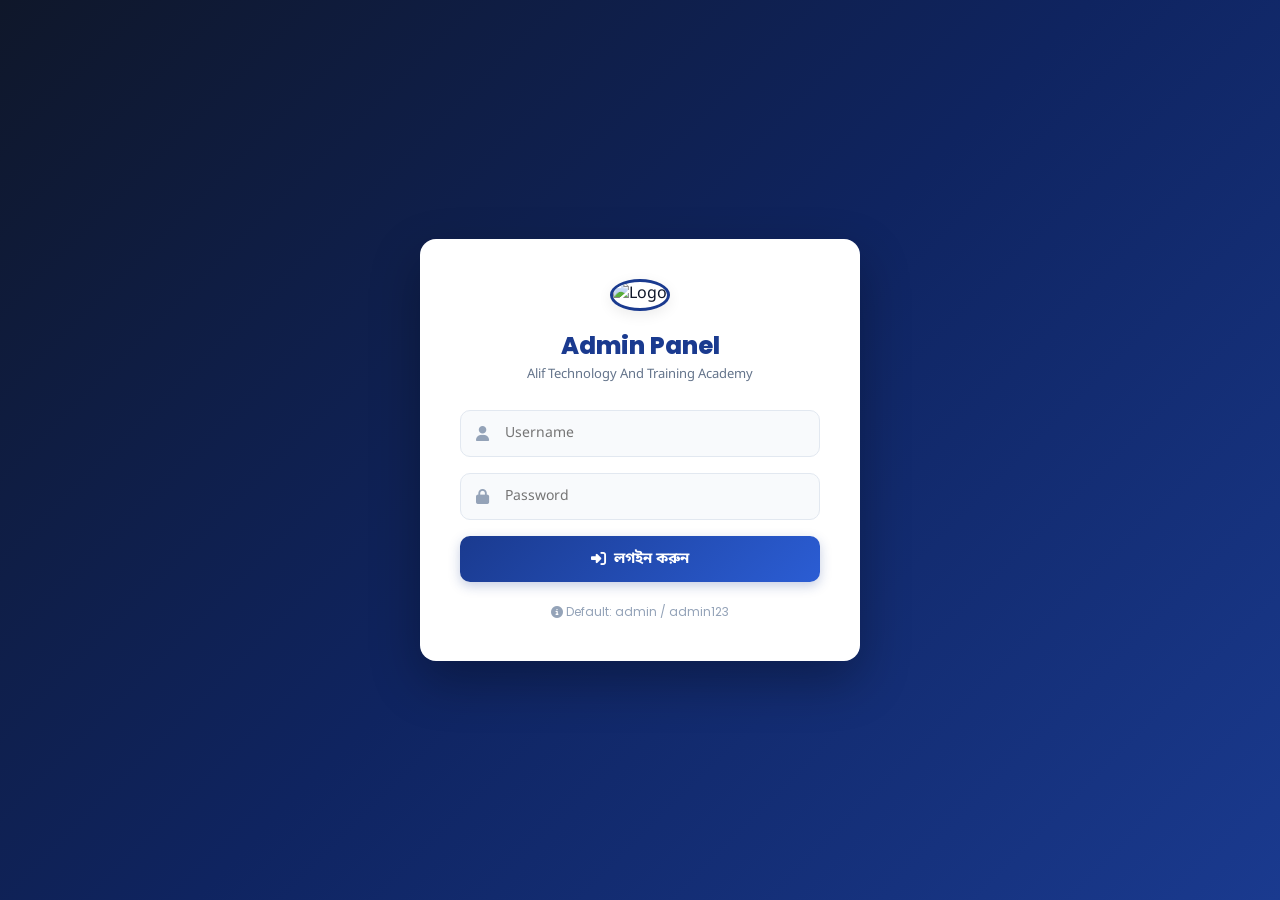
==== admin.html @ e9bf3e25 "Add files via upload" ====
<!DOCTYPE html>
<html lang="bn">
<head>
    <meta charset="UTF-8">
    <meta name="viewport" content="width=device-width, initial-scale=1.0">
    <title>Admin Panel | Alif Technology And Training Academy</title>
    <link rel="icon" href="images/logo.png" type="image/png">
    <link href="https://fonts.googleapis.com/css2?family=Noto+Sans+Bengali:wght@300;400;500;600;700;800&family=Poppins:wght@300;400;500;600;700;800;900&display=swap" rel="stylesheet">
    <link rel="stylesheet" href="https://cdnjs.cloudflare.com/ajax/libs/font-awesome/6.5.1/css/all.min.css">
    <link rel="stylesheet" href="admin.css">
</head>
<body>

    <!-- Login Screen -->
    <div class="login-screen" id="loginScreen">
        <div class="login-card">
            <div class="login-logo">
                <img src="images/logo.png" alt="Logo">
                <h1>Admin Panel</h1>
                <p>Alif Technology And Training Academy</p>
            </div>
            <form id="loginForm">
                <div class="login-field">
                    <i class="fas fa-user"></i>
                    <input type="text" id="loginUsername" placeholder="Username" required>
                </div>
                <div class="login-field">
                    <i class="fas fa-lock"></i>
                    <input type="password" id="loginPassword" placeholder="Password" required>
                </div>
                <div class="login-error" id="loginError">
                    <i class="fas fa-exclamation-circle"></i> ভুল ইউজারনেম অথবা পাসওয়ার্ড
                </div>
                <button type="submit" class="login-btn">
                    <i class="fas fa-sign-in-alt"></i> লগইন করুন
                </button>
            </form>
            <div class="login-hint">
                <i class="fas fa-info-circle"></i> Default: admin / admin123
            </div>
        </div>
    </div>

    <!-- Admin Dashboard -->
    <div class="admin-dashboard" id="adminDashboard" style="display:none;">

        <!-- Sidebar -->
        <aside class="sidebar" id="sidebar">
            <div class="sidebar-header">
                <img src="images/logo.png" alt="Logo">
                <div>
                    <h3>Admin Panel</h3>
                    <p>Alif Technology</p>
                </div>
                <button class="sidebar-close" id="sidebarClose"><i class="fas fa-times"></i></button>
            </div>
            <nav class="sidebar-nav">
                <a href="#" class="nav-item active" data-section="dashboard">
                    <i class="fas fa-tachometer-alt"></i> ড্যাশবোর্ড
                </a>
                <a href="#" class="nav-item" data-section="hero">
                    <i class="fas fa-home"></i> হিরো সেকশন
                </a>
                <a href="#" class="nav-item" data-section="announcement">
                    <i class="fas fa-bullhorn"></i> নোটিশ / ঘোষণা
                </a>
                <a href="#" class="nav-item" data-section="about">
                    <i class="fas fa-info-circle"></i> আমাদের সম্পর্কে
                </a>
                <a href="#" class="nav-item" data-section="courses">
                    <i class="fas fa-book"></i> কোর্স ম্যানেজমেন্ট
                </a>
                <a href="#" class="nav-item" data-section="features">
                    <i class="fas fa-star"></i> সুবিধাসমূহ
                </a>
                <a href="#" class="nav-item" data-section="contact">
                    <i class="fas fa-phone-alt"></i> যোগাযোগ তথ্য
                </a>
                <a href="#" class="nav-item" data-section="submissions">
                    <i class="fas fa-envelope-open-text"></i> আবেদনসমূহ
                </a>
                <a href="#" class="nav-item" data-section="settings">
                    <i class="fas fa-cog"></i> সেটিংস
                </a>
            </nav>
            <div class="sidebar-footer">
                <a href="index.html" target="_blank" class="view-site-btn">
                    <i class="fas fa-external-link-alt"></i> ওয়েবসাইট দেখুন
                </a>
            </div>
        </aside>

        <!-- Main Content -->
        <main class="main-content">
            <!-- Top Bar -->
            <header class="admin-topbar">
                <button class="menu-toggle" id="menuToggle"><i class="fas fa-bars"></i></button>
                <div class="topbar-title" id="topbarTitle">
                    <h2><i class="fas fa-tachometer-alt"></i> ড্যাশবোর্ড</h2>
                </div>
                <div class="topbar-actions">
                    <span class="admin-name"><i class="fas fa-user-shield"></i> Admin</span>
                    <button class="logout-btn" id="logoutBtn">
                        <i class="fas fa-sign-out-alt"></i> লগআউট
                    </button>
                </div>
            </header>

            <!-- Content Area -->
            <div class="content-area">

                <!-- ==================== DASHBOARD ==================== -->
                <div class="admin-section active" id="sec-dashboard">
                    <div class="stats-grid">
                        <div class="stat-card stat-blue">
                            <div class="stat-icon"><i class="fas fa-book-open"></i></div>
                            <div class="stat-info">
                                <h3 id="totalCourses">8</h3>
                                <p>মোট কোর্স</p>
                            </div>
                        </div>
                        <div class="stat-card stat-red">
                            <div class="stat-icon"><i class="fas fa-envelope"></i></div>
                            <div class="stat-info">
                                <h3 id="totalSubmissions">0</h3>
                                <p>আবেদন</p>
                            </div>
                        </div>
                        <div class="stat-card stat-green">
                            <div class="stat-icon"><i class="fas fa-star"></i></div>
                            <div class="stat-info">
                                <h3 id="totalFeatures">8</h3>
                                <p>সুবিধা</p>
                            </div>
                        </div>
                        <div class="stat-card stat-yellow">
                            <div class="stat-icon"><i class="fas fa-eye"></i></div>
                            <div class="stat-info">
                                <h3 id="totalVisits">--</h3>
                                <p>ভিজিটর</p>
                            </div>
                        </div>
                    </div>

                    <div class="dashboard-grid">
                        <div class="dash-card">
                            <h3><i class="fas fa-clock"></i> সাম্প্রতিক আবেদন</h3>
                            <div id="recentSubmissions" class="recent-list">
                                <p class="empty-state"><i class="fas fa-inbox"></i> কোনো আবেদন নেই</p>
                            </div>
                        </div>
                        <div class="dash-card">
                            <h3><i class="fas fa-link"></i> দ্রুত লিংক</h3>
                            <div class="quick-links">
                                <a href="#" class="quick-link" data-goto="hero"><i class="fas fa-edit"></i> হিরো এডিট</a>
                                <a href="#" class="quick-link" data-goto="courses"><i class="fas fa-plus-circle"></i> কোর্স যোগ</a>
                                <a href="#" class="quick-link" data-goto="contact"><i class="fas fa-phone"></i> যোগাযোগ আপডেট</a>
                                <a href="#" class="quick-link" data-goto="announcement"><i class="fas fa-bullhorn"></i> নোটিশ আপডেট</a>
                                <a href="index.html" target="_blank" class="quick-link"><i class="fas fa-globe"></i> ওয়েবসাইট দেখুন</a>
                                <a href="#" class="quick-link" data-goto="settings"><i class="fas fa-cog"></i> সেটিংস</a>
                            </div>
                        </div>
                    </div>
                </div>

                <!-- ==================== HERO SECTION ==================== -->
                <div class="admin-section" id="sec-hero">
                    <div class="form-card">
                        <h3><i class="fas fa-home"></i> হিরো সেকশন এডিট করুন</h3>
                        <form id="heroForm" class="admin-form">
                            <div class="form-row">
                                <div class="form-group">
                                    <label>ব্যাজ টেক্সট (Badge)</label>
                                    <input type="text" id="heroBadge" value="NSDA অনুমোদিত | STP-NAR-004882">
                                </div>
                            </div>
                            <div class="form-row">
                                <div class="form-group">
                                    <label>শিরোনাম লাইন ১ (বড়)</label>
                                    <input type="text" id="heroTitle1" value="আলিফ টেকনোলজি">
                                </div>
                                <div class="form-group">
                                    <label>শিরোনাম লাইন ২</label>
                                    <input type="text" id="heroTitle2" value="এন্ড ট্রেনিং একাডেমী">
                                </div>
                            </div>
                            <div class="form-row">
                                <div class="form-group">
                                    <label>সাব-টাইটেল (স্লোগান)</label>
                                    <input type="text" id="heroSubtitle" value="দক্ষতা অর্জন করুন, গড়ুন উজ্জ্বল ভবিষ্যৎ">
                                </div>
                            </div>
                            <div class="form-row">
                                <div class="form-group full">
                                    <label>বিবরণ</label>
                                    <textarea id="heroDesc" rows="3">প্রধানমন্ত্রীর কার্যালয় কর্তৃক অনুমোদিত জাতীয় দক্ষতা উন্নয়ন কর্তৃপক্ষ (NSDA) এর আওতায় সম্পূর্ণ বিনামূল্যে কম্পিউটার প্রশিক্ষণ</textarea>
                                </div>
                            </div>
                            <h4 class="form-section-title"><i class="fas fa-chart-bar"></i> পরিসংখ্যান</h4>
                            <div class="form-row four-col">
                                <div class="form-group">
                                    <label>শিক্ষার্থী সংখ্যা</label>
                                    <input type="number" id="statStudents" value="500">
                                </div>
                                <div class="form-group">
                                    <label>কোর্স সংখ্যা</label>
                                    <input type="number" id="statCourses" value="10">
                                </div>
                                <div class="form-group">
                                    <label>প্রশিক্ষক সংখ্যা</label>
                                    <input type="number" id="statTrainers" value="15">
                                </div>
                                <div class="form-group">
                                    <label>সফলতার হার (%)</label>
                                    <input type="number" id="statSuccess" value="95">
                                </div>
                            </div>
                            <div class="form-actions">
                                <button type="submit" class="btn-save"><i class="fas fa-save"></i> সেভ করুন</button>
                                <button type="button" class="btn-reset" onclick="resetSection('hero')"><i class="fas fa-undo"></i> রিসেট</button>
                            </div>
                        </form>
                    </div>
                </div>

                <!-- ==================== ANNOUNCEMENT ==================== -->
                <div class="admin-section" id="sec-announcement">
                    <div class="form-card">
                        <h3><i class="fas fa-bullhorn"></i> নোটিশ / স্ক্রলিং ঘোষণা</h3>
                        <form id="announcementForm" class="admin-form">
                            <div class="form-row">
                                <div class="form-group full">
                                    <label>ঘোষণা টেক্সট (মার্কি)</label>
                                    <textarea id="announcementText" rows="4">🎓 সম্পূর্ণ ফ্রি প্রশিক্ষণে ভর্তি চলছে! | 📞 যোগাযোগ: ০১৯৬০০০৩১০২ | 🏆 NSDA সনদপত্র প্রদান | 💰 প্রশিক্ষণ শেষে ১১,৭০০/- টাকা বৃত্তি | 💼 চাকরির সুযোগ</textarea>
                                </div>
                            </div>
                            <div class="form-row">
                                <div class="form-group">
                                    <label>ঘোষণা চালু/বন্ধ</label>
                                    <label class="toggle-switch">
                                        <input type="checkbox" id="announcementEnabled" checked>
                                        <span class="toggle-slider"></span>
                                        <span class="toggle-label">চালু</span>
                                    </label>
                                </div>
                            </div>
                            <div class="form-actions">
                                <button type="submit" class="btn-save"><i class="fas fa-save"></i> সেভ করুন</button>
                                <button type="button" class="btn-reset" onclick="resetSection('announcement')"><i class="fas fa-undo"></i> রিসেট</button>
                            </div>
                        </form>
                    </div>
                </div>

                <!-- ==================== ABOUT ==================== -->
                <div class="admin-section" id="sec-about">
                    <div class="form-card">
                        <h3><i class="fas fa-info-circle"></i> আমাদের সম্পর্কে এডিট করুন</h3>
                        <form id="aboutForm" class="admin-form">
                            <div class="form-row">
                                <div class="form-group full">
                                    <label>সেকশন শিরোনাম</label>
                                    <input type="text" id="aboutTitle" value="রায়পুরা, নরসিংদীতে সেরা কম্পিউটার প্রশিক্ষণ কেন্দ্র">
                                </div>
                            </div>
                            <div class="form-row">
                                <div class="form-group full">
                                    <label>প্রথম প্যারাগ্রাফ</label>
                                    <textarea id="aboutPara1" rows="4">আলিফ টেকনোলজি এন্ড ট্রেনিং একাডেমী রায়পুরা, নরসিংদীতে অবস্থিত একটি সরকার অনুমোদিত কম্পিউটার প্রশিক্ষণ কেন্দ্র। আমরা ASSET (Accelerating and Strengthening Skills for Economic Transformation) প্রজেক্টের আওতায় বাংলাদেশ কম্পিউটার সমিতি (BCS) এর অধীনে সম্পূর্ণ বিনামূল্যে প্রশিক্ষণ প্রদান করি।</textarea>
                                </div>
                            </div>
                            <div class="form-row">
                                <div class="form-group full">
                                    <label>দ্বিতীয় প্যারাগ্রাফ</label>
                                    <textarea id="aboutPara2" rows="4">আমাদের লক্ষ্য হলো দক্ষ ও প্রশিক্ষিত জনশক্তি তৈরি করা যারা দেশে ও বিদেশে তথ্যপ্রযুক্তি খাতে অবদান রাখতে সক্ষম হবে। আমরা অভিজ্ঞ প্রশিক্ষকদের দ্বারা আধুনিক ল্যাবে হাতে-কলমে প্রশিক্ষণ প্রদান করি।</textarea>
                                </div>
                            </div>
                            <div class="form-actions">
                                <button type="submit" class="btn-save"><i class="fas fa-save"></i> সেভ করুন</button>
                                <button type="button" class="btn-reset" onclick="resetSection('about')"><i class="fas fa-undo"></i> রিসেট</button>
                            </div>
                        </form>
                    </div>
                </div>

                <!-- ==================== COURSES ==================== -->
                <div class="admin-section" id="sec-courses">
                    <div class="section-topbar">
                        <h3><i class="fas fa-book"></i> কোর্স ম্যানেজমেন্ট</h3>
                        <button class="btn-add" onclick="openCourseModal()"><i class="fas fa-plus"></i> নতুন কোর্স যোগ করুন</button>
                    </div>
                    <div class="courses-table-wrapper">
                        <table class="admin-table" id="coursesTable">
                            <thead>
                                <tr>
                                    <th>#</th>
                                    <th>কোর্সের নাম</th>
                                    <th>বাংলা নাম</th>
                                    <th>মেয়াদ</th>
                                    <th>আসন</th>
                                    <th>স্ট্যাটাস</th>
                                    <th>অ্যাকশন</th>
                                </tr>
                            </thead>
                            <tbody id="coursesTableBody">
                                <!-- Filled by JS -->
                            </tbody>
                        </table>
                    </div>

                    <!-- Course Modal -->
                    <div class="modal-overlay" id="courseModal">
                        <div class="modal">
                            <div class="modal-header">
                                <h3 id="courseModalTitle"><i class="fas fa-plus-circle"></i> নতুন কোর্স যোগ করুন</h3>
                                <button class="modal-close" onclick="closeCourseModal()"><i class="fas fa-times"></i></button>
                            </div>
                            <form id="courseForm" class="admin-form">
                                <input type="hidden" id="courseEditIndex" value="-1">
                                <div class="form-row">
                                    <div class="form-group">
                                        <label>কোর্সের নাম (English)</label>
                                        <input type="text" id="courseName" placeholder="e.g. Web Design" required>
                                    </div>
                                    <div class="form-group">
                                        <label>কোর্সের নাম (বাংলা)</label>
                                        <input type="text" id="courseNameBn" placeholder="e.g. ওয়েব ডিজাইন" required>
                                    </div>
                                </div>
                                <div class="form-row">
                                    <div class="form-group">
                                        <label>আইকন (FontAwesome class)</label>
                                        <input type="text" id="courseIcon" placeholder="e.g. fas fa-code" value="fas fa-laptop">
                                        <small>FontAwesome আইকন ক্লাস লিখুন</small>
                                    </div>
                                    <div class="form-group">
                                        <label>কোর্সের মেয়াদ</label>
                                        <input type="text" id="courseDuration" placeholder="e.g. ৩ মাস (৩৬০ ঘন্টা)" value="৩ মাস (৩৬০ ঘন্টা)">
                                    </div>
                                </div>
                                <div class="form-row">
                                    <div class="form-group">
                                        <label>আসন সংখ্যা</label>
                                        <input type="text" id="courseSeats" placeholder="e.g. ২৪ জন" value="২৪ জন">
                                    </div>
                                    <div class="form-group">
                                        <label>সনদপত্র</label>
                                        <input type="text" id="courseCert" placeholder="e.g. NSDA সনদপত্র" value="NSDA সনদপত্র">
                                    </div>
                                </div>
                                <div class="form-row">
                                    <div class="form-group">
                                        <label>বৃত্তি/ভাতা</label>
                                        <input type="text" id="courseStipend" placeholder="e.g. ১১,৭০০/- টাকা বৃত্তি" value="১১,৭০০/- টাকা বৃত্তি">
                                    </div>
                                    <div class="form-group">
                                        <label>টপিক ট্যাগ (কমা দিয়ে আলাদা)</label>
                                        <input type="text" id="courseTopics" placeholder="e.g. HTML, CSS, JavaScript">
                                    </div>
                                </div>
                                <div class="form-row">
                                    <div class="form-group">
                                        <label>স্ট্যাটাস</label>
                                        <select id="courseStatus">
                                            <option value="active">সক্রিয় (Active)</option>
                                            <option value="inactive">নিষ্ক্রিয় (Inactive)</option>
                                        </select>
                                    </div>
                                </div>
                                <div class="form-actions">
                                    <button type="submit" class="btn-save"><i class="fas fa-save"></i> সেভ করুন</button>
                                    <button type="button" class="btn-cancel" onclick="closeCourseModal()"><i class="fas fa-times"></i> বাতিল</button>
                                </div>
                            </form>
                        </div>
                    </div>
                </div>

                <!-- ==================== FEATURES ==================== -->
                <div class="admin-section" id="sec-features">
                    <div class="section-topbar">
                        <h3><i class="fas fa-star"></i> সুবিধাসমূহ ম্যানেজমেন্ট</h3>
                        <button class="btn-add" onclick="openFeatureModal()"><i class="fas fa-plus"></i> নতুন সুবিধা যোগ</button>
                    </div>
                    <div class="features-admin-grid" id="featuresAdminGrid">
                        <!-- Filled by JS -->
                    </div>

                    <!-- Feature Modal -->
                    <div class="modal-overlay" id="featureModal">
                        <div class="modal">
                            <div class="modal-header">
                                <h3 id="featureModalTitle"><i class="fas fa-plus-circle"></i> নতুন সুবিধা যোগ করুন</h3>
                                <button class="modal-close" onclick="closeFeatureModal()"><i class="fas fa-times"></i></button>
                            </div>
                            <form id="featureForm" class="admin-form">
                                <input type="hidden" id="featureEditIndex" value="-1">
                                <div class="form-row">
                                    <div class="form-group">
                                        <label>আইকন (FontAwesome class)</label>
                                        <input type="text" id="featureIcon" placeholder="e.g. fas fa-user-tie" required>
                                    </div>
                                    <div class="form-group">
                                        <label>শিরোনাম</label>
                                        <input type="text" id="featureTitle" placeholder="e.g. অভিজ্ঞ প্রশিক্ষক" required>
                                    </div>
                                </div>
                                <div class="form-row">
                                    <div class="form-group full">
                                        <label>বিবরণ</label>
                                        <textarea id="featureDesc" rows="3" required placeholder="সুবিধার বিবরণ লিখুন..."></textarea>
                                    </div>
                                </div>
                                <div class="form-actions">
                                    <button type="submit" class="btn-save"><i class="fas fa-save"></i> সেভ করুন</button>
                                    <button type="button" class="btn-cancel" onclick="closeFeatureModal()"><i class="fas fa-times"></i> বাতিল</button>
                                </div>
                            </form>
                        </div>
                    </div>
                </div>

                <!-- ==================== CONTACT ==================== -->
                <div class="admin-section" id="sec-contact">
                    <div class="form-card">
                        <h3><i class="fas fa-phone-alt"></i> যোগাযোগ তথ্য আপডেট করুন</h3>
                        <form id="contactForm" class="admin-form">
                            <h4 class="form-section-title"><i class="fas fa-map-marker-alt"></i> ঠিকানা</h4>
                            <div class="form-row">
                                <div class="form-group full">
                                    <label>সম্পূর্ণ ঠিকানা</label>
                                    <textarea id="contactAddress" rows="3">মার্সেল শো-রুম এর ২য় তলা, শ্রীরামপুর রেলগেইট, রায়পুরা সদর রোড, রায়পুরা, নরসিংদী</textarea>
                                </div>
                            </div>

                            <h4 class="form-section-title"><i class="fas fa-phone"></i> ফোন নম্বর</h4>
                            <div class="form-row">
                                <div class="form-group">
                                    <label>ফোন ১</label>
                                    <input type="text" id="contactPhone1" value="০১৯৬০০০৩১০২">
                                </div>
                                <div class="form-group">
                                    <label>ফোন ২</label>
                                    <input type="text" id="contactPhone2" value="০১৭৯৬২৭৫৩৭২">
                                </div>
                            </div>

                            <h4 class="form-section-title"><i class="fas fa-envelope"></i> ইমেইল</h4>
                            <div class="form-row">
                                <div class="form-group">
                                    <label>ইমেইল ১</label>
                                    <input type="email" id="contactEmail1" value="info.aliftechnology.ta@gmail.com">
                                </div>
                                <div class="form-group">
                                    <label>ইমেইল ২</label>
                                    <input type="email" id="contactEmail2" value="a.technology.ta@gmail.com">
                                </div>
                            </div>

                            <h4 class="form-section-title"><i class="fas fa-clock"></i> কার্যদিবস</h4>
                            <div class="form-row">
                                <div class="form-group">
                                    <label>কার্যদিবস</label>
                                    <input type="text" id="contactDays" value="শনিবার - বৃহস্পতিবার">
                                </div>
                                <div class="form-group">
                                    <label>সময়</label>
                                    <input type="text" id="contactHours" value="সকাল ৯:০০ - রাত ৯:০০">
                                </div>
                                <div class="form-group">
                                    <label>ছুটির দিন</label>
                                    <input type="text" id="contactOff" value="শুক্রবার বন্ধ">
                                </div>
                            </div>

                            <h4 class="form-section-title"><i class="fab fa-whatsapp"></i> সোশ্যাল মিডিয়া</h4>
                            <div class="form-row">
                                <div class="form-group">
                                    <label>WhatsApp নম্বর</label>
                                    <input type="text" id="contactWhatsapp" value="8801960003102">
                                </div>
                                <div class="form-group">
                                    <label>Facebook পেজ URL</label>
                                    <input type="url" id="contactFacebook" value="https://facebook.com" placeholder="https://facebook.com/yourpage">
                                </div>
                                <div class="form-group">
                                    <label>YouTube URL</label>
                                    <input type="url" id="contactYoutube" value="https://youtube.com" placeholder="https://youtube.com/yourchannel">
                                </div>
                            </div>

                            <div class="form-actions">
                                <button type="submit" class="btn-save"><i class="fas fa-save"></i> সেভ করুন</button>
                                <button type="button" class="btn-reset" onclick="resetSection('contact')"><i class="fas fa-undo"></i> রিসেট</button>
                            </div>
                        </form>
                    </div>
                </div>

                <!-- ==================== SUBMISSIONS ==================== -->
                <div class="admin-section" id="sec-submissions">
                    <div class="section-topbar">
                        <h3><i class="fas fa-envelope-open-text"></i> ভর্তির আবেদনসমূহ</h3>
                        <button class="btn-danger" onclick="clearSubmissions()"><i class="fas fa-trash"></i> সব মুছুন</button>
                    </div>
                    <div class="courses-table-wrapper">
                        <table class="admin-table" id="submissionsTable">
                            <thead>
                                <tr>
                                    <th>#</th>
                                    <th>নাম</th>
                                    <th>মোবাইল</th>
                                    <th>ইমেইল</th>
                                    <th>কোর্স</th>
                                    <th>তারিখ</th>
                                    <th>অ্যাকশন</th>
                                </tr>
                            </thead>
                            <tbody id="submissionsTableBody">
                                <!-- Filled by JS -->
                            </tbody>
                        </table>
                    </div>
                </div>

                <!-- ==================== SETTINGS ==================== -->
                <div class="admin-section" id="sec-settings">
                    <div class="form-card">
                        <h3><i class="fas fa-cog"></i> সেটিংস</h3>
                        <form id="settingsForm" class="admin-form">
                            <h4 class="form-section-title"><i class="fas fa-key"></i> পাসওয়ার্ড পরিবর্তন</h4>
                            <div class="form-row">
                                <div class="form-group">
                                    <label>বর্তমান পাসওয়ার্ড</label>
                                    <input type="password" id="currentPassword" placeholder="বর্তমান পাসওয়ার্ড">
                                </div>
                                <div class="form-group">
                                    <label>নতুন পাসওয়ার্ড</label>
                                    <input type="password" id="newPassword" placeholder="নতুন পাসওয়ার্ড">
                                </div>
                                <div class="form-group">
                                    <label>নতুন পাসওয়ার্ড নিশ্চিত করুন</label>
                                    <input type="password" id="confirmPassword" placeholder="আবার নতুন পাসওয়ার্ড">
                                </div>
                            </div>
                            <div class="form-actions">
                                <button type="submit" class="btn-save"><i class="fas fa-save"></i> পাসওয়ার্ড পরিবর্তন করুন</button>
                            </div>
                        </form>
                    </div>
                    <div class="form-card" style="margin-top: 24px;">
                        <h3><i class="fas fa-database"></i> ডাটা ও ওয়েবসাইট ডাউনলোড</h3>
                        <div class="data-actions">
                            <a href="alif-technology-website.zip" download="alif-technology-website.zip" class="btn-save" style="text-decoration:none;">
                                <i class="fas fa-file-archive"></i> সম্পূর্ণ ওয়েবসাইট ডাউনলোড (ZIP)
                            </a>
                            <button class="btn-export" onclick="exportData()"><i class="fas fa-download"></i> সব ডাটা এক্সপোর্ট (JSON)</button>
                            <label class="btn-import">
                                <i class="fas fa-upload"></i> ডাটা ইমপোর্ট (JSON)
                                <input type="file" id="importFile" accept=".json" style="display:none;" onchange="importData(event)">
                            </label>
                            <button class="btn-danger" onclick="resetAllData()"><i class="fas fa-exclamation-triangle"></i> সব ডাটা রিসেট করুন</button>
                        </div>
                    </div>
                </div>

            </div><!-- /content-area -->
        </main>
    </div><!-- /admin-dashboard -->

    <!-- Toast Notification -->
    <div class="toast" id="toast">
        <i class="fas fa-check-circle"></i>
        <span id="toastMessage">সফলভাবে সেভ হয়েছে!</span>
    </div>

    <script src="admin.js"></script>
</body>
</html>
---- admin.css ----
/* =============================================
   Admin Panel Stylesheet
   Alif Technology And Training Academy
   ============================================= */

:root {
    --primary: #1a3a8f;
    --primary-dark: #0f2460;
    --primary-light: #2b5dd4;
    --secondary: #e31937;
    --secondary-dark: #b81430;
    --accent: #f7c948;
    --bg-dark: #0f172a;
    --bg-sidebar: #1e293b;
    --bg-main: #f1f5f9;
    --bg-card: #ffffff;
    --text-dark: #0f172a;
    --text-muted: #64748b;
    --text-light: #94a3b8;
    --text-white: #ffffff;
    --border-color: #e2e8f0;
    --success: #10b981;
    --warning: #f59e0b;
    --danger: #ef4444;
    --info: #0284c7;
    --radius-sm: 6px;
    --radius-md: 10px;
    --radius-lg: 16px;
    --shadow-sm: 0 1px 3px rgba(0,0,0,0.06);
    --shadow-md: 0 4px 14px rgba(0,0,0,0.08);
    --shadow-lg: 0 10px 30px rgba(0,0,0,0.12);
    --font-bn: 'Noto Sans Bengali', sans-serif;
    --font-en: 'Poppins', sans-serif;
    --transition: all 0.25s cubic-bezier(0.4, 0, 0.2, 1);
}

*, *::before, *::after {
    box-sizing: border-box;
    margin: 0;
    padding: 0;
}

body {
    font-family: var(--font-bn);
    background: var(--bg-main);
    color: var(--text-dark);
    min-height: 100vh;
    line-height: 1.6;
}

a {
    text-decoration: none;
    color: inherit;
}

button, input, select, textarea {
    font-family: inherit;
}

/* ==================== LOGIN SCREEN ==================== */
.login-screen {
    position: fixed;
    inset: 0;
    background: linear-gradient(135deg, var(--bg-dark) 0%, var(--primary-dark) 50%, var(--primary) 100%);
    display: flex;
    align-items: center;
    justify-content: center;
    padding: 20px;
    z-index: 10000;
}

.login-card {
    background: var(--bg-card);
    width: 100%;
    max-width: 440px;
    border-radius: var(--radius-lg);
    box-shadow: 0 20px 50px rgba(0,0,0,0.3);
    padding: 40px;
    text-align: center;
    animation: loginFadeIn 0.5s ease-out;
}

@keyframes loginFadeIn {
    from { opacity: 0; transform: translateY(20px); }
    to { opacity: 1; transform: translateY(0); }
}

.login-logo img {
    width: 76px;
    height: 76px;
    border-radius: 50%;
    margin: 0 auto 16px;
    border: 3px solid var(--primary);
    box-shadow: var(--shadow-md);
}

.login-logo h1 {
    font-family: var(--font-en);
    font-size: 24px;
    font-weight: 800;
    color: var(--primary);
}

.login-logo p {
    font-size: 13px;
    color: var(--text-muted);
    margin-bottom: 24px;
}

.login-field {
    position: relative;
    margin-bottom: 16px;
}

.login-field i {
    position: absolute;
    left: 16px;
    top: 50%;
    transform: translateY(-50%);
    color: var(--text-light);
    font-size: 15px;
}

.login-field input {
    width: 100%;
    padding: 13px 16px 13px 44px;
    border: 1.5px solid var(--border-color);
    border-radius: var(--radius-md);
    font-size: 14px;
    outline: none;
    transition: var(--transition);
    background: #f8fafc;
}

.login-field input:focus {
    border-color: var(--primary);
    background: #ffffff;
    box-shadow: 0 0 0 3px rgba(26,58,143,0.12);
}

.login-error {
    display: none;
    background: #fef2f2;
    border: 1px solid #fecaca;
    color: var(--danger);
    font-size: 13px;
    padding: 10px;
    border-radius: var(--radius-sm);
    margin-bottom: 16px;
}

.login-error.show {
    display: block;
}

.login-btn {
    width: 100%;
    padding: 13px;
    background: linear-gradient(135deg, var(--primary), var(--primary-light));
    color: #fff;
    border: none;
    border-radius: var(--radius-md);
    font-size: 15px;
    font-weight: 700;
    cursor: pointer;
    transition: var(--transition);
    display: flex;
    align-items: center;
    justify-content: center;
    gap: 8px;
    box-shadow: 0 4px 12px rgba(26,58,143,0.25);
}

.login-btn:hover {
    transform: translateY(-2px);
    box-shadow: 0 6px 18px rgba(26,58,143,0.35);
}

.login-hint {
    margin-top: 20px;
    font-size: 12px;
    color: var(--text-light);
    font-family: var(--font-en);
}

/* ==================== ADMIN LAYOUT ==================== */
.admin-dashboard {
    display: flex;
    min-height: 100vh;
}

/* Sidebar */
.sidebar {
    width: 270px;
    background: var(--bg-sidebar);
    color: var(--text-white);
    display: flex;
    flex-direction: column;
    position: fixed;
    top: 0;
    bottom: 0;
    left: 0;
    z-index: 999;
    transition: var(--transition);
}

.sidebar-header {
    display: flex;
    align-items: center;
    gap: 12px;
    padding: 20px;
    border-bottom: 1px solid rgba(255,255,255,0.08);
}

.sidebar-header img {
    width: 44px;
    height: 44px;
    border-radius: 50%;
}

.sidebar-header h3 {
    font-family: var(--font-en);
    font-size: 16px;
    font-weight: 700;
    color: #fff;
}

.sidebar-header p {
    font-size: 11px;
    color: var(--text-light);
}

.sidebar-close {
    display: none;
    margin-left: auto;
    background: none;
    border: none;
    color: #fff;
    font-size: 18px;
    cursor: pointer;
}

.sidebar-nav {
    flex: 1;
    padding: 16px 10px;
    overflow-y: auto;
}

.nav-item {
    display: flex;
    align-items: center;
    gap: 12px;
    padding: 11px 16px;
    color: #cbd5e1;
    font-size: 14px;
    font-weight: 500;
    border-radius: var(--radius-md);
    margin-bottom: 4px;
    transition: var(--transition);
    cursor: pointer;
}

.nav-item i {
    font-size: 15px;
    width: 20px;
    text-align: center;
    color: #94a3b8;
}

.nav-item:hover {
    background: rgba(255,255,255,0.06);
    color: #fff;
}

.nav-item.active {
    background: var(--primary);
    color: #fff;
}

.nav-item.active i {
    color: var(--accent);
}

.sidebar-footer {
    padding: 16px;
    border-top: 1px solid rgba(255,255,255,0.08);
}

.view-site-btn {
    display: flex;
    align-items: center;
    justify-content: center;
    gap: 8px;
    padding: 10px;
    background: rgba(255,255,255,0.08);
    color: #fff;
    border-radius: var(--radius-md);
    font-size: 13px;
    font-weight: 600;
    transition: var(--transition);
}

.view-site-btn:hover {
    background: rgba(255,255,255,0.15);
    color: var(--accent);
}

/* Main Content */
.main-content {
    flex: 1;
    margin-left: 270px;
    display: flex;
    flex-direction: column;
    min-width: 0;
}

.admin-topbar {
    background: var(--bg-card);
    height: 64px;
    padding: 0 28px;
    display: flex;
    align-items: center;
    justify-content: space-between;
    border-bottom: 1px solid var(--border-color);
    position: sticky;
    top: 0;
    z-index: 99;
}

.menu-toggle {
    display: none;
    background: none;
    border: none;
    font-size: 20px;
    color: var(--text-dark);
    cursor: pointer;
    margin-right: 14px;
}

.topbar-title h2 {
    font-size: 18px;
    font-weight: 700;
    display: flex;
    align-items: center;
    gap: 10px;
    color: var(--text-dark);
}

.topbar-title h2 i {
    color: var(--primary);
}

.topbar-actions {
    display: flex;
    align-items: center;
    gap: 16px;
}

.admin-name {
    font-size: 13px;
    font-weight: 600;
    color: var(--text-muted);
    background: #f1f5f9;
    padding: 6px 14px;
    border-radius: 20px;
    display: flex;
    align-items: center;
    gap: 6px;
}

.logout-btn {
    background: #fee2e2;
    color: var(--danger);
    border: none;
    padding: 7px 16px;
    border-radius: var(--radius-sm);
    font-size: 13px;
    font-weight: 600;
    cursor: pointer;
    display: flex;
    align-items: center;
    gap: 6px;
    transition: var(--transition);
}

.logout-btn:hover {
    background: var(--danger);
    color: #fff;
}

/* Content Area */
.content-area {
    padding: 28px;
    flex: 1;
}

.admin-section {
    display: none;
    animation: fadeIn 0.3s ease;
}

.admin-section.active {
    display: block;
}

@keyframes fadeIn {
    from { opacity: 0; transform: translateY(8px); }
    to { opacity: 1; transform: translateY(0); }
}

/* ==================== DASHBOARD SECTION ==================== */
.stats-grid {
    display: grid;
    grid-template-columns: repeat(auto-fit, minmax(220px, 1fr));
    gap: 20px;
    margin-bottom: 28px;
}

.stat-card {
    background: var(--bg-card);
    border-radius: var(--radius-lg);
    padding: 22px;
    display: flex;
    align-items: center;
    gap: 18px;
    box-shadow: var(--shadow-sm);
    border: 1px solid var(--border-color);
}

.stat-icon {
    width: 56px;
    height: 56px;
    border-radius: var(--radius-md);
    display: flex;
    align-items: center;
    justify-content: center;
    font-size: 22px;
    color: #fff;
}

.stat-blue .stat-icon { background: linear-gradient(135deg, #2563eb, #1d4ed8); }
.stat-red .stat-icon { background: linear-gradient(135deg, #ef4444, #dc2626); }
.stat-green .stat-icon { background: linear-gradient(135deg, #10b981, #059669); }
.stat-yellow .stat-icon { background: linear-gradient(135deg, #f59e0b, #d97706); }

.stat-info h3 {
    font-family: var(--font-en);
    font-size: 26px;
    font-weight: 800;
    color: var(--text-dark);
    line-height: 1.1;
}

.stat-info p {
    font-size: 13px;
    color: var(--text-muted);
    font-weight: 500;
}

.dashboard-grid {
    display: grid;
    grid-template-columns: 2fr 1fr;
    gap: 24px;
}

.dash-card {
    background: var(--bg-card);
    border-radius: var(--radius-lg);
    padding: 24px;
    border: 1px solid var(--border-color);
    box-shadow: var(--shadow-sm);
}

.dash-card h3 {
    font-size: 16px;
    font-weight: 700;
    color: var(--text-dark);
    margin-bottom: 18px;
    display: flex;
    align-items: center;
    gap: 8px;
}

.recent-list {
    min-height: 180px;
}

.empty-state {
    text-align: center;
    color: var(--text-light);
    font-size: 14px;
    padding: 40px 10px;
}

.submission-item {
    padding: 12px 14px;
    border-bottom: 1px solid var(--border-color);
    display: flex;
    justify-content: space-between;
    align-items: center;
}

.submission-item:last-child {
    border-bottom: none;
}

.sub-meta strong {
    color: var(--text-dark);
    display: block;
    font-size: 14px;
}

.sub-meta span {
    font-size: 12px;
    color: var(--text-muted);
}

.sub-course {
    background: #e0e7ff;
    color: var(--primary);
    padding: 4px 10px;
    border-radius: 12px;
    font-size: 12px;
    font-weight: 600;
}

.quick-links {
    display: grid;
    grid-template-columns: 1fr 1fr;
    gap: 12px;
}

.quick-link {
    padding: 14px;
    background: #f8fafc;
    border: 1px solid var(--border-color);
    border-radius: var(--radius-md);
    font-size: 13px;
    font-weight: 600;
    color: var(--text-dark);
    display: flex;
    align-items: center;
    gap: 10px;
    transition: var(--transition);
}

.quick-link i {
    color: var(--primary);
    font-size: 15px;
}

.quick-link:hover {
    background: var(--primary);
    color: #fff;
    border-color: var(--primary);
}

.quick-link:hover i {
    color: var(--accent);
}

/* ==================== FORMS & CARDS ==================== */
.form-card {
    background: var(--bg-card);
    border-radius: var(--radius-lg);
    padding: 30px;
    border: 1px solid var(--border-color);
    box-shadow: var(--shadow-sm);
}

.form-card h3 {
    font-size: 18px;
    font-weight: 700;
    color: var(--text-dark);
    margin-bottom: 24px;
    display: flex;
    align-items: center;
    gap: 10px;
}

.form-card h3 i {
    color: var(--primary);
}

.form-section-title {
    font-size: 14px;
    font-weight: 700;
    color: var(--primary);
    margin: 22px 0 14px;
    padding-bottom: 8px;
    border-bottom: 1.5px solid var(--border-color);
    display: flex;
    align-items: center;
    gap: 8px;
}

.admin-form .form-row {
    display: grid;
    grid-template-columns: 1fr 1fr;
    gap: 18px;
    margin-bottom: 16px;
}

.admin-form .form-row.four-col {
    grid-template-columns: repeat(4, 1fr);
}

.admin-form .form-group.full {
    grid-column: 1 / -1;
}

.form-group {
    display: flex;
    flex-direction: column;
}

.form-group label {
    font-size: 13px;
    font-weight: 600;
    color: var(--text-dark);
    margin-bottom: 6px;
}

.form-group input,
.form-group select,
.form-group textarea {
    padding: 10px 14px;
    border: 1.5px solid var(--border-color);
    border-radius: var(--radius-sm);
    font-size: 14px;
    color: var(--text-dark);
    background: #f8fafc;
    transition: var(--transition);
    outline: none;
}

.form-group input:focus,
.form-group select:focus,
.form-group textarea:focus {
    border-color: var(--primary);
    background: #fff;
    box-shadow: 0 0 0 3px rgba(26,58,143,0.1);
}

.form-group small {
    font-size: 11px;
    color: var(--text-muted);
    margin-top: 4px;
}

/* Toggle Switch */
.toggle-switch {
    display: inline-flex;
    align-items: center;
    gap: 12px;
    cursor: pointer;
    user-select: none;
}

.toggle-switch input {
    display: none;
}

.toggle-slider {
    width: 48px;
    height: 26px;
    background: #cbd5e1;
    border-radius: 20px;
    position: relative;
    transition: var(--transition);
}

.toggle-slider::after {
    content: '';
    position: absolute;
    top: 3px;
    left: 3px;
    width: 20px;
    height: 20px;
    background: #fff;
    border-radius: 50%;
    transition: var(--transition);
    box-shadow: 0 2px 4px rgba(0,0,0,0.2);
}

.toggle-switch input:checked + .toggle-slider {
    background: var(--success);
}

.toggle-switch input:checked + .toggle-slider::after {
    transform: translateX(22px);
}

.toggle-label {
    font-size: 14px;
    font-weight: 600;
    color: var(--text-dark);
}

/* Buttons */
.form-actions {
    display: flex;
    gap: 12px;
    margin-top: 24px;
    padding-top: 20px;
    border-top: 1px solid var(--border-color);
}

.btn-save, .btn-add, .btn-reset, .btn-cancel, .btn-danger, .btn-export, .btn-import {
    padding: 10px 22px;
    border-radius: var(--radius-sm);
    font-size: 14px;
    font-weight: 600;
    cursor: pointer;
    border: none;
    display: inline-flex;
    align-items: center;
    gap: 8px;
    transition: var(--transition);
}

.btn-save {
    background: var(--primary);
    color: #fff;
}

.btn-save:hover {
    background: var(--primary-dark);
}

.btn-add {
    background: var(--success);
    color: #fff;
}

.btn-add:hover {
    background: #059669;
}

.btn-reset {
    background: #e2e8f0;
    color: var(--text-dark);
}

.btn-reset:hover {
    background: #cbd5e1;
}

.btn-cancel {
    background: #f1f5f9;
    color: var(--text-muted);
}

.btn-danger {
    background: var(--danger);
    color: #fff;
}

.btn-danger:hover {
    background: #dc2626;
}

.btn-export {
    background: var(--info);
    color: #fff;
}

.btn-export:hover {
    background: #0369a1;
}

.btn-import {
    background: #6366f1;
    color: #fff;
}

.btn-import:hover {
    background: #4f46e5;
}

.data-actions {
    display: flex;
    gap: 14px;
    flex-wrap: wrap;
}

/* ==================== TABLES ==================== */
.section-topbar {
    display: flex;
    justify-content: space-between;
    align-items: center;
    margin-bottom: 20px;
}

.section-topbar h3 {
    font-size: 18px;
    font-weight: 700;
    color: var(--text-dark);
    display: flex;
    align-items: center;
    gap: 10px;
}

.section-topbar h3 i {
    color: var(--primary);
}

.courses-table-wrapper {
    background: var(--bg-card);
    border-radius: var(--radius-lg);
    border: 1px solid var(--border-color);
    box-shadow: var(--shadow-sm);
    overflow-x: auto;
}

.admin-table {
    width: 100%;
    border-collapse: collapse;
    font-size: 13.5px;
    text-align: left;
}

.admin-table thead {
    background: #f8fafc;
    border-bottom: 1.5px solid var(--border-color);
}

.admin-table th {
    padding: 14px 18px;
    font-weight: 700;
    color: var(--text-dark);
    font-size: 13px;
}

.admin-table td {
    padding: 14px 18px;
    border-bottom: 1px solid var(--border-color);
    color: var(--text-dark);
}

.admin-table tr:last-child td {
    border-bottom: none;
}

.admin-table tr:hover {
    background: #f8fafc;
}

.badge-status {
    display: inline-block;
    padding: 3px 10px;
    border-radius: 12px;
    font-size: 12px;
    font-weight: 600;
}

.badge-active {
    background: #dcfce7;
    color: #15803d;
}

.badge-inactive {
    background: #fee2e2;
    color: #b91c1c;
}

.table-actions {
    display: flex;
    gap: 8px;
}

.btn-action {
    width: 32px;
    height: 32px;
    border-radius: var(--radius-sm);
    border: none;
    cursor: pointer;
    display: inline-flex;
    align-items: center;
    justify-content: center;
    font-size: 13px;
    transition: var(--transition);
}

.btn-edit {
    background: #e0e7ff;
    color: var(--primary);
}

.btn-edit:hover {
    background: var(--primary);
    color: #fff;
}

.btn-del {
    background: #fee2e2;
    color: var(--danger);
}

.btn-del:hover {
    background: var(--danger);
    color: #fff;
}

/* ==================== FEATURES ADMIN ==================== */
.features-admin-grid {
    display: grid;
    grid-template-columns: repeat(auto-fill, minmax(280px, 1fr));
    gap: 20px;
}

.feature-admin-card {
    background: var(--bg-card);
    border-radius: var(--radius-md);
    padding: 22px;
    border: 1px solid var(--border-color);
    box-shadow: var(--shadow-sm);
    display: flex;
    flex-direction: column;
    justify-content: space-between;
}

.feature-admin-header {
    display: flex;
    align-items: center;
    gap: 14px;
    margin-bottom: 12px;
}

.feature-admin-icon {
    width: 44px;
    height: 44px;
    background: #e0e7ff;
    color: var(--primary);
    border-radius: var(--radius-sm);
    display: flex;
    align-items: center;
    justify-content: center;
    font-size: 18px;
    flex-shrink: 0;
}

.feature-admin-card h4 {
    font-size: 15px;
    font-weight: 700;
    color: var(--text-dark);
}

.feature-admin-card p {
    font-size: 13px;
    color: var(--text-muted);
    line-height: 1.6;
    margin-bottom: 16px;
    flex: 1;
}

.feature-admin-actions {
    display: flex;
    justify-content: flex-end;
    gap: 8px;
    border-top: 1px solid var(--border-color);
    padding-top: 12px;
}

/* ==================== MODAL ==================== */
.modal-overlay {
    position: fixed;
    inset: 0;
    background: rgba(0,0,0,0.5);
    backdrop-filter: blur(4px);
    display: none;
    align-items: center;
    justify-content: center;
    z-index: 10000;
    padding: 20px;
}

.modal-overlay.show {
    display: flex;
}

.modal {
    background: var(--bg-card);
    width: 100%;
    max-width: 650px;
    max-height: 90vh;
    overflow-y: auto;
    border-radius: var(--radius-lg);
    box-shadow: 0 20px 60px rgba(0,0,0,0.25);
    padding: 30px;
    animation: modalScale 0.25s ease-out;
}

@keyframes modalScale {
    from { opacity: 0; transform: scale(0.95); }
    to { opacity: 1; transform: scale(1); }
}

.modal-header {
    display: flex;
    justify-content: space-between;
    align-items: center;
    margin-bottom: 22px;
    padding-bottom: 14px;
    border-bottom: 1.5px solid var(--border-color);
}

.modal-header h3 {
    font-size: 18px;
    font-weight: 700;
    color: var(--text-dark);
    display: flex;
    align-items: center;
    gap: 10px;
}

.modal-close {
    background: none;
    border: none;
    font-size: 20px;
    color: var(--text-muted);
    cursor: pointer;
    transition: var(--transition);
}

.modal-close:hover {
    color: var(--danger);
}

/* ==================== TOAST ==================== */
.toast {
    position: fixed;
    bottom: 30px;
    right: 30px;
    background: #0f172a;
    color: #fff;
    padding: 14px 22px;
    border-radius: var(--radius-md);
    box-shadow: 0 10px 30px rgba(0,0,0,0.25);
    display: flex;
    align-items: center;
    gap: 10px;
    font-size: 14px;
    font-weight: 600;
    z-index: 20000;
    transform: translateY(100px);
    opacity: 0;
    transition: var(--transition);
    pointer-events: none;
}

.toast.show {
    transform: translateY(0);
    opacity: 1;
}

.toast i {
    color: var(--success);
    font-size: 18px;
}

/* ==================== RESPONSIVE ==================== */
@media (max-width: 992px) {
    .sidebar {
        transform: translateX(-100%);
    }

    .sidebar.open {
        transform: translateX(0);
    }

    .sidebar-close {
        display: block;
    }

    .main-content {
        margin-left: 0;
    }

    .menu-toggle {
        display: block;
    }

    .dashboard-grid {
        grid-template-columns: 1fr;
    }

    .admin-form .form-row.four-col {
        grid-template-columns: 1fr 1fr;
    }
}

@media (max-width: 600px) {
    .content-area {
        padding: 18px;
    }

    .admin-form .form-row {
        grid-template-columns: 1fr;
    }

    .admin-form .form-row.four-col {
        grid-template-columns: 1fr;
    }

    .quick-links {
        grid-template-columns: 1fr;
    }

    .stats-grid {
        grid-template-columns: 1fr;
    }
}
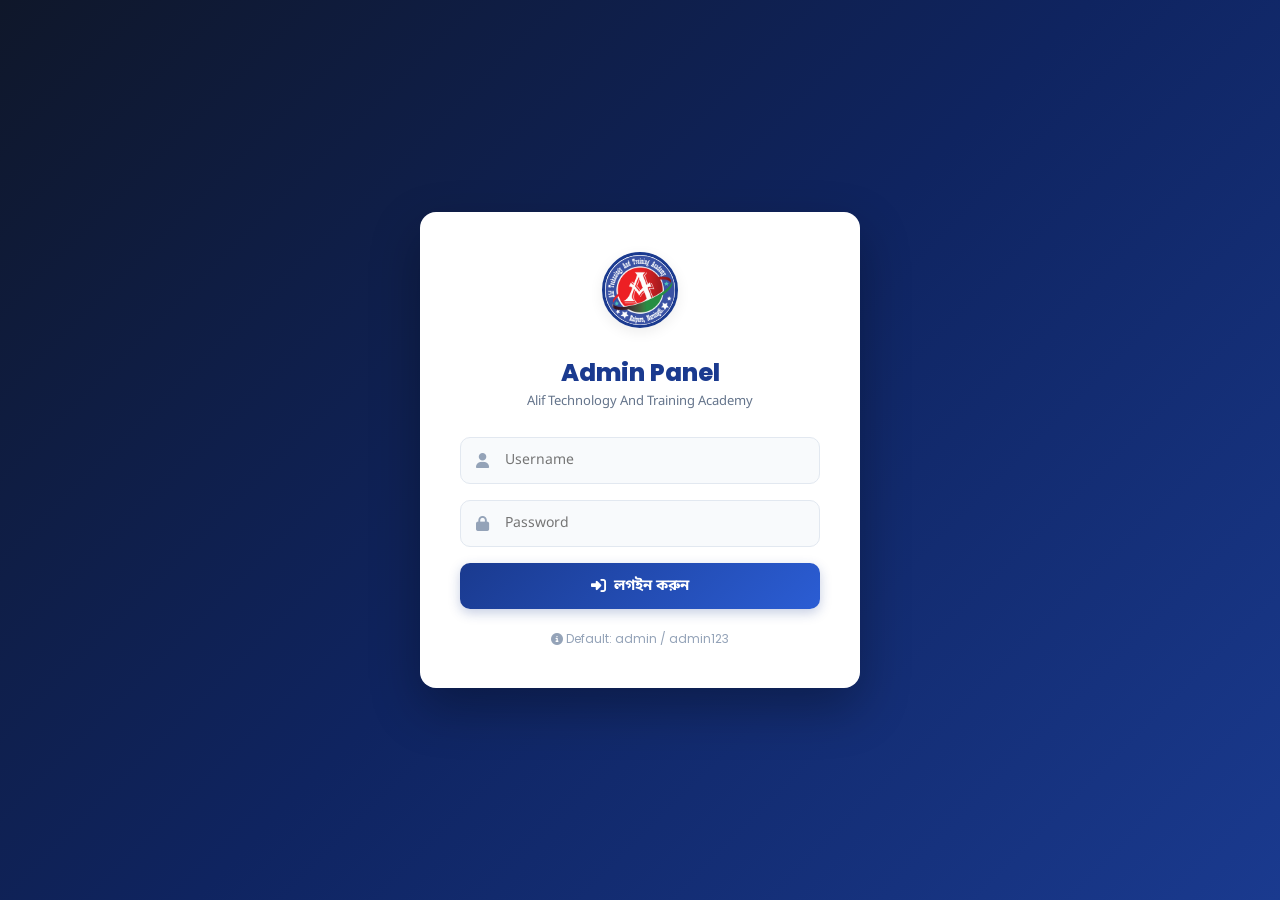
==== commit 3045da7b: "Update admin.html" ====
--- a/admin.html
+++ b/admin.html
@@ -4,7 +4,7 @@
     <meta charset="UTF-8">
     <meta name="viewport" content="width=device-width, initial-scale=1.0">
     <title>Admin Panel | Alif Technology And Training Academy</title>
-    <link rel="icon" href="images/logo.png" type="image/png">
+    <link rel="icon" href="logo.png" type="image/png">
     <link href="https://fonts.googleapis.com/css2?family=Noto+Sans+Bengali:wght@300;400;500;600;700;800&family=Poppins:wght@300;400;500;600;700;800;900&display=swap" rel="stylesheet">
     <link rel="stylesheet" href="https://cdnjs.cloudflare.com/ajax/libs/font-awesome/6.5.1/css/all.min.css">
     <link rel="stylesheet" href="admin.css">
@@ -15,7 +15,7 @@
     <div class="login-screen" id="loginScreen">
         <div class="login-card">
             <div class="login-logo">
-                <img src="images/logo.png" alt="Logo">
+                <img src="logo.png" alt="Logo">
                 <h1>Admin Panel</h1>
                 <p>Alif Technology And Training Academy</p>
             </div>
@@ -47,7 +47,7 @@
         <!-- Sidebar -->
         <aside class="sidebar" id="sidebar">
             <div class="sidebar-header">
-                <img src="images/logo.png" alt="Logo">
+                <img src="logo.png" alt="Logo">
                 <div>
                     <h3>Admin Panel</h3>
                     <p>Alif Technology</p>
